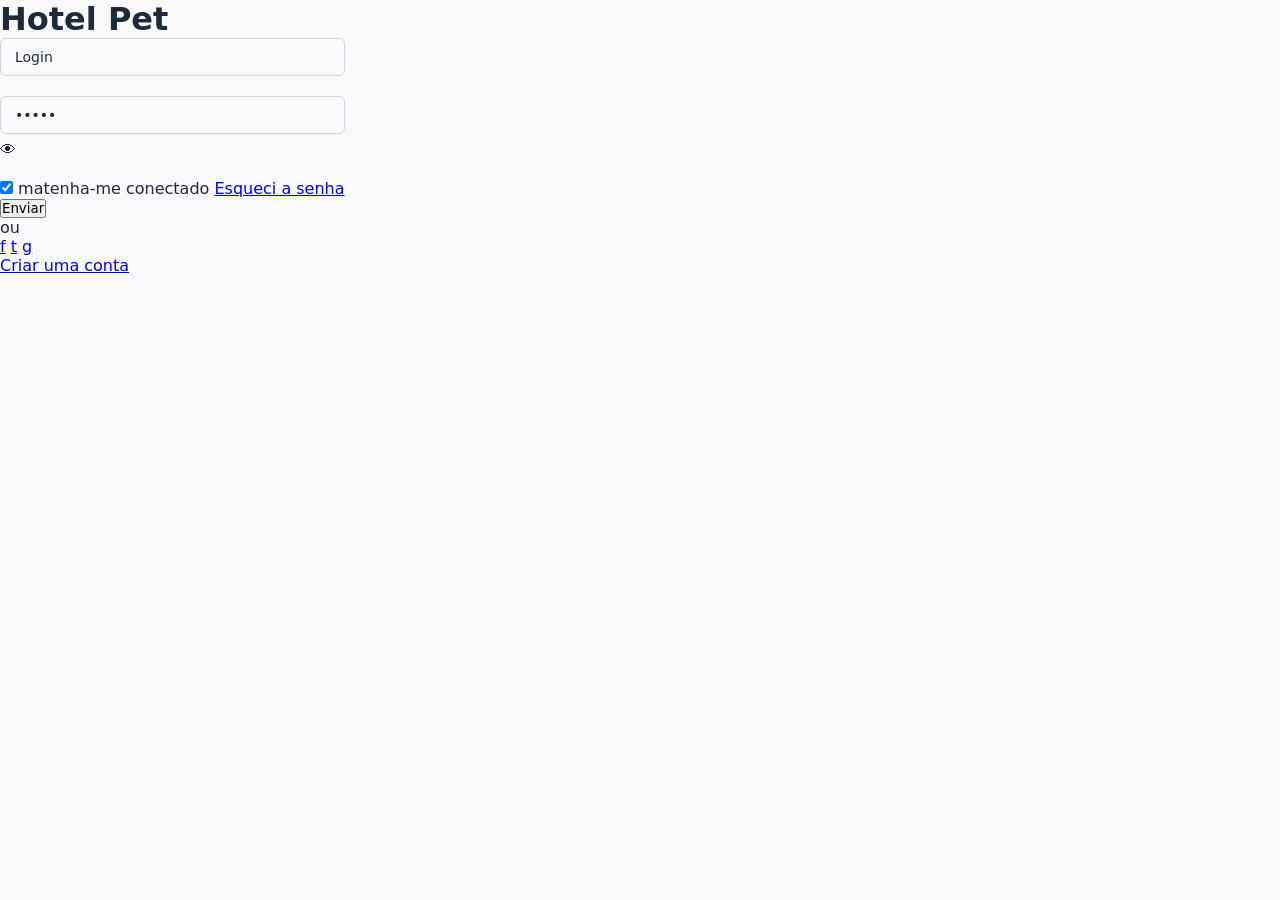
==== login.html @ 86fabcd9 "Adicionando trabalho ao GitHub" ====
<!DOCTYPE html>
<html lang="pt-BR">
<head>
  <meta charset="UTF-8">
  <meta name="viewport" content="width=device-width, initial-scale=1.0">
  <title>Hotel Pet - Login</title>
<link rel="stylesheet" href="global.css">
</head>
<body>

  <div class="login-container">
    <div class="image-section"></div>

    <div class="login-section">
      <h1 class="brand-title">Hotel Pet</h1>

      <form class="login-form">
        <div class="form-group">
          <input type="text" class="form-control" placeholder="Login" value="Login">
        </div>

        <div class="form-group">
          <input type="password" class="form-control" placeholder="Senha" value="Senha">
          <span class="toggle-password">👁</span>
        </div>

        <div class="form-options">
          <label class="remember-me">
            <input type="checkbox" checked>
            <span>matenha-me conectado</span>
          </label>
          <a href="#" class="forgot-password">Esqueci a senha</a>
        </div>

        <button type="submit" class="btn-submit">Enviar</button>
      </form>

      <div class="divider">
        <span>ou</span>
      </div>

      <div class="social-login">
        <a href="#" class="social-btn" title="Facebook">f</a>
        <a href="#" class="social-btn" title="Twitter">t</a>
        <a href="#" class="social-btn" title="Google">g</a>
      </div>

      <a href="#" class="create-account-link">Criar uma conta</a>
    </div>
  </div>

</body>
</html>
---- global.css ----
:root {
  --color-primary: #d99b26;          /* Amarelo fosco principal */
  --color-primary-hover: #b8821d;    /* Amarelo mais escuro*/
  --color-primary-light: #fef7e7;    /* Fundo suave/ativo dos menus */
  --color-primary-border: #e6b34d;   /* Borda para destaque */

  /* Cores Neutras / Backgrounds */
  --bg-page: #f9f9fb;                /* Fundo geral da página */
  --bg-card: #ffffff;                /* Fundo dos cards e contêineres */
  --bg-sidebar: #ffffff;             /* Fundo da barra lateral */
  --bg-input: #fafafa;               /* Fundo de inputs e textareas */

  /* Bordas e Linhas */
  --border-color: #e2e8f0;           /* Borda padrão suave */
  --border-input: #cbd5e1;           /* Borda de inputs */

  /* Textos */
  --text-main: #1e293b;              /* Texto principal (escuro elegante) */
  --text-muted: #64748b;             /* Subtítulos e labels */
  --text-light: #94a3b8;             /* Textos secundários */

  /* Sombras Modernas */
  --shadow-sm: 0 1px 3px rgba(0,0,0,0.05);
  --shadow-md: 0 4px 12px rgba(0,0,0,0.05);

  /* Arredondamento */
  --radius-sm: 6px;
  --radius-md: 10px;
}

/* --- RESET & BASES GLOBAL --- */
* {
  box-sizing: border-box;
  margin: 0;
  padding: 0;
  font-family: 'Segoe UI', system-ui, -apple-system, sans-serif;
}

body {
  background-color: var(--bg-page);
  color: var(--text-main);
  min-height: 100vh;
  display: flex;
}

/* --- LAYOUT PRINCIPAL --- */
.sidebar {
  width: 240px;
  background-color: var(--bg-sidebar);
  border-right: 1px solid var(--border-color);
  padding: 24px 0;
  display: flex;
  flex-direction: column;
}

.brand {
  color: var(--color-primary);
  font-size: 22px;
  font-weight: 700;
  padding: 0 24px 30px;
  letter-spacing: -0.5px;
}

.nav-list {
  list-style: none;
}

.nav-item a {
  display: flex;
  align-items: center;
  gap: 12px;
  padding: 12px 24px;
  color: var(--text-muted);
  text-decoration: none;
  font-size: 14px;
  font-weight: 500;
  transition: all 0.2s ease;
}

.nav-item a:hover {
  color: var(--color-primary);
  background-color: var(--color-primary-light);
}

.nav-item.active a {
  background-color: var(--color-primary-light);
  color: var(--color-primary);
  font-weight: 600;
  border-right: 3px solid var(--color-primary);
}

.main-wrapper {
  flex: 1;
  display: flex;
  flex-direction: column;
}

.header {
  height: 64px;
  background-color: var(--bg-card);
  border-bottom: 1px solid var(--border-color);
  display: flex;
  justify-content: flex-end;
  align-items: center;
  padding: 0 32px;
}

.user-profile {
  display: flex;
  align-items: center;
  gap: 12px;
  font-size: 14px;
  font-weight: 500;
  color: var(--text-main);
}

.avatar-circle {
  width: 36px;
  height: 36px;
  border-radius: 50%;
  background-color: var(--color-primary-light);
  color: var(--color-primary);
  display: flex;
  align-items: center;
  justify-content: center;
  font-size: 16px;
  border: 1px solid var(--color-primary-border);
}

.content {
  padding: 32px;
}

.breadcrumb {
  font-size: 14px;
  color: var(--text-muted);
  margin-bottom: 24px;
}

/* --- CARDS & FORMULÁRIOS --- */
.card-container {
  background-color: var(--bg-card);
  padding: 40px;
  border-radius: var(--radius-md);
  box-shadow: var(--shadow-sm);
  border: 1px solid var(--border-color);
  max-width: 900px;
}

.page-title {
  font-size: 22px;
  font-weight: 600;
  color: var(--text-main);
  margin-bottom: 28px;
}

.reservation-form,
.profile-form {
  max-width: 440px;
}

.form-group {
  margin-bottom: 20px;
  display: flex;
  flex-direction: column;
  gap: 6px;
}

.form-group label {
  font-size: 14px;
  font-weight: 500;
  color: var(--text-muted);
}

.form-control {
  padding: 10px 14px;
  border: 1px solid var(--border-input);
  border-radius: var(--radius-sm);
  outline: none;
  background-color: var(--bg-input);
  font-size: 14px;
  color: var(--text-main);
  transition: border-color 0.2s ease, box-shadow 0.2s ease;
  width: 100%;
}

.form-control:focus {
  border-color: var(--color-primary);
  box-shadow: 0 0 0 3px rgba(217, 155, 38, 0.15);
  background-color: #ffffff;
}

.date-range-group {
  display: flex;
  gap: 16px;
}

.date-input-wrapper {
  flex: 1;
}

.date-input-wrapper input[type="date"] {
  width: 100%;
  padding: 10px 14px;
  border: 1px solid var(--border-input);
  border-radius: var(--radius-sm);
  font-size: 14px;
  background-color: var(--bg-input);
  color: var(--text-main);
}

textarea.form-control {
  resize: vertical;
  min-height: 100px;
}

select.form-control {
  appearance: none;
  -webkit-appearance: none;
  background-image: url('data:image/svg+xml;utf8,<svg fill="%2364748b" height="24" viewBox="0 0 24 24" width="24" xmlns="http://www.w3.org/2000/svg"><path d="M7 10l5 5 5-5z"/></svg>');
  background-repeat: no-repeat;
  background-position: right 12px center;
  cursor: pointer;
}

.dropdown-options-box {
  border: 1px solid var(--border-color);
  background: var(--bg-card);
  border-radius: var(--radius-sm);
  padding: 12px 14px;
  margin-top: 4px;
  display: flex;
  flex-direction: column;
  gap: 8px;
  font-size: 14px;
  color: var(--text-main);
  box-shadow: var(--shadow-sm);
}

.total-price {
  margin: 24px 0;
  font-size: 16px;
  font-weight: 500;
  color: var(--text-main);
}

.total-price span {
  color: var(--color-primary);
  font-weight: 700;
  margin-left: 6px;
}

/* --- BOTÕES --- */
.form-actions {
  display: flex;
  gap: 12px;
  margin-top: 24px;
}

.btn-primary {
  background-color: var(--color-primary);
  color: #ffffff;
  border: none;
  padding: 10px 24px;
  border-radius: var(--radius-sm);
  cursor: pointer;
  font-size: 14px;
  font-weight: 600;
  display: inline-flex;
  align-items: center;
  gap: 8px;
  transition: background-color 0.2s ease;
}

.btn-primary:hover {
  background-color: var(--color-primary-hover);
}

.btn-secondary {
  background-color: #ffffff;
  color: var(--text-muted);
  border: 1px solid var(--border-input);
  padding: 10px 24px;
  border-radius: var(--radius-sm);
  cursor: pointer;
  font-size: 14px;
  font-weight: 500;
  display: inline-flex;
  align-items: center;
  gap: 8px;
  transition: all 0.2s ease;
}

.btn-secondary:hover {
  border-color: var(--color-primary);
  color: var(--color-primary);
}

/* --- PLACEHOLDERS E TELA DE LOGIN/CADASTRO --- */
.auth-container {
  display: flex;
  width: 100%;
  max-width: 1000px;
  height: 560px;
  margin: auto;
  box-shadow: var(--shadow-md);
  border-radius: var(--radius-md);
  overflow: hidden;
}

.image-container {
  flex: 1.2;
  background-color: #f1f5f9;
  border-right: 1px solid var(--border-color);
  position: relative;
}

.card-auth {
  flex: 1;
  background-color: var(--bg-card);
  padding: 48px;
  display: flex;
  flex-direction: column;
  align-items: center;
  justify-content: center;
}

.login-link {
  margin-top: 24px;
  color: var(--color-primary);
  font-size: 14px;
  text-decoration: none;
  font-weight: 500;
}

.login-link:hover {
  text-decoration: underline;
}
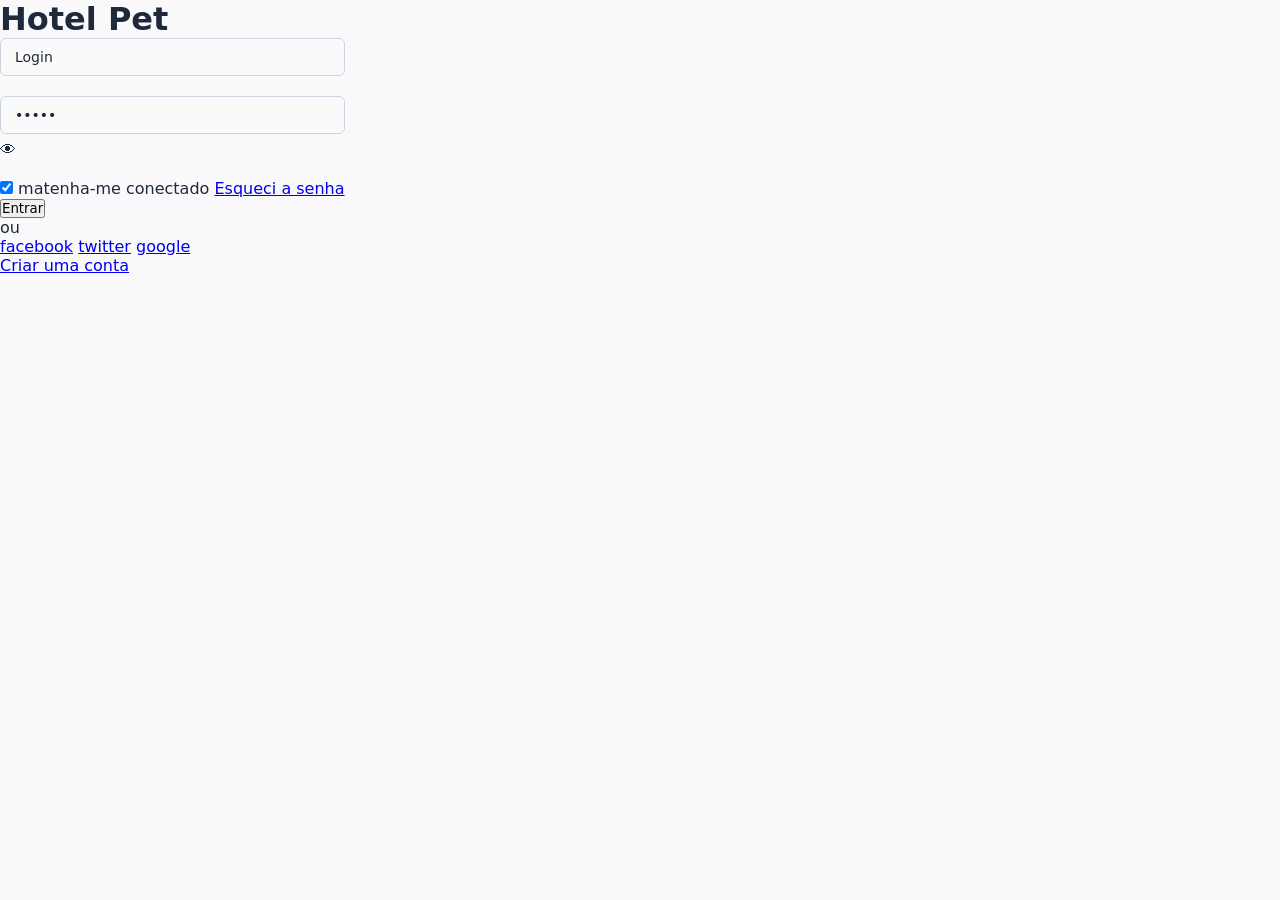
==== commit 70ce1d4f: "Organizando página de login Updated the login form button text and social login links." ====
--- a/login.html
+++ b/login.html
@@ -32,7 +32,7 @@
           <a href="#" class="forgot-password">Esqueci a senha</a>
         </div>
 
-        <button type="submit" class="btn-submit">Enviar</button>
+        <button type="submit" class="btn-submit">Entrar</button>
       </form>
 
       <div class="divider">
@@ -40,9 +40,9 @@
       </div>
 
       <div class="social-login">
-        <a href="#" class="social-btn" title="Facebook">f</a>
-        <a href="#" class="social-btn" title="Twitter">t</a>
-        <a href="#" class="social-btn" title="Google">g</a>
+        <a href="#" class="social-btn" title="Facebook">facebook</a>
+        <a href="#" class="social-btn" title="Twitter">twitter</a>
+        <a href="#" class="social-btn" title="Google">google</a>
       </div>
 
       <a href="#" class="create-account-link">Criar uma conta</a>
@@ -50,4 +50,4 @@
   </div>
 
 </body>
-</html>+</html>
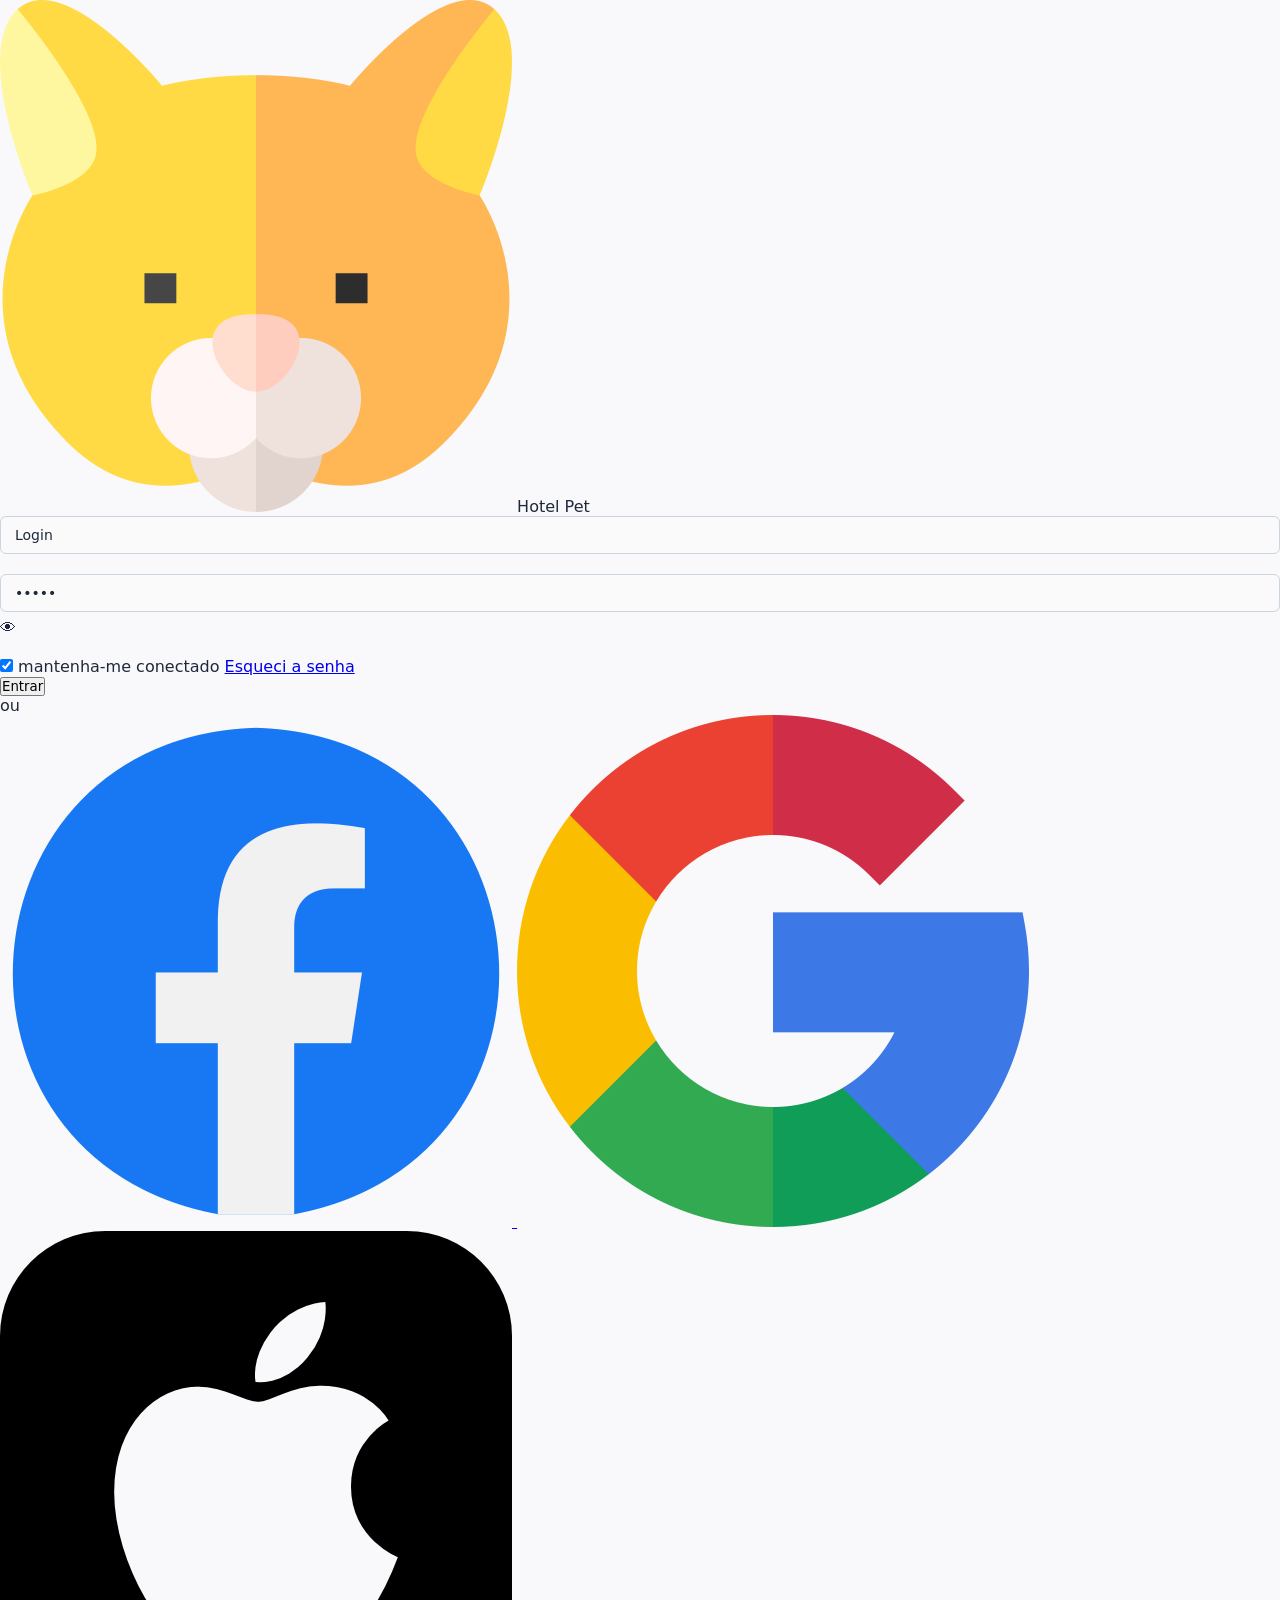
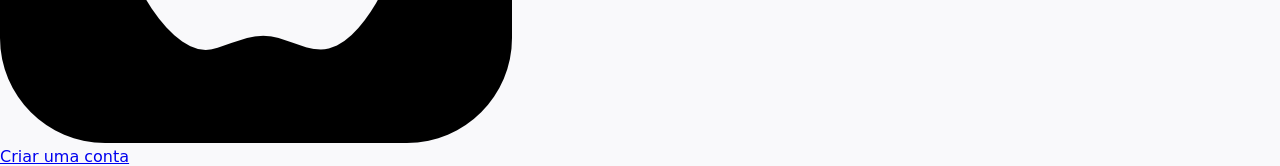
==== commit b10d9295: "Chamando imagens" ====
--- a/login.html
+++ b/login.html
@@ -3,51 +3,680 @@
 <head>
   <meta charset="UTF-8">
   <meta name="viewport" content="width=device-width, initial-scale=1.0">
-  <title>Hotel Pet - Login</title>
-<link rel="stylesheet" href="global.css">
+  <title>Hotel Pet</title>
+  <link rel="stylesheet" href="global.css">
+  <style>
+    /* Estilos de controle para a Single Page Application (SPA) */
+    .page {
+      display: none;
+      width: 100%;
+    }
+    .page.active-page {
+      display: flex;
+    }
+    /* Esconde telas avulsas como Login e Criar Conta do layout com sidebar */
+    .standalone-page {
+      display: none;
+      width: 100%;
+      min-height: 100vh;
+      align-items: center;
+      justify-content: center;
+    }
+    .standalone-page.active-page {
+      display: flex;
+    }
+    /* Estilos utilitários de cursor */
+    [onclick] {
+      cursor: pointer;
+    }
+  </style>
 </head>
 <body>
 
-  <div class="login-container">
-    <div class="image-section"></div>
-
-    <div class="login-section">
-      <h1 class="brand-title">Hotel Pet</h1>
-
-      <form class="login-form">
-        <div class="form-group">
-          <input type="text" class="form-control" placeholder="Login" value="Login">
+  <!-- ========================================== -->
+  <!-- TELA 1: LOGIN                              -->
+  <!-- ========================================== -->
+  <section id="login" class="standalone-page active-page">
+    <div class="login-container">
+      <div class="image-section"></div>
+      <div class="login-section">
+        <div class="brand-title">
+  <img src="pet.png" alt="Logo Hotel Pet">
+  <span>Hotel Pet</span>
+</div>
+        <form class="login-form" onsubmit="event.preventDefault(); navigateTo('pets');">
+          <div class="form-group">
+            <input type="text" class="form-control" placeholder="Login" value="Login">
+          </div>
+          <div class="form-group">
+            <input type="password" class="form-control" placeholder="Senha" value="Senha">
+            <span class="toggle-password">👁</span>
+          </div>
+          <div class="form-options">
+            <label class="remember-me">
+              <input type="checkbox" checked>
+              <span>mantenha-me conectado</span>
+            </label>
+            <a href="#" onclick="alert('Instruções de recuperação enviadas.'); return false;" class="forgot-password">Esqueci a senha</a>
+          </div>
+          <button type="submit" class="btn-submit">Entrar</button>
+        </form>
+        <div class="divider"><span>ou</span></div>
+        <div class="social-login">
+  <a href="#" class="social-btn" title="Facebook">
+    <img src="facebook.png" alt="Facebook">
+  </a>
+
+  <a href="#" class="social-btn" title="Google">
+    <img src="google.png" alt="Google">
+  </a>
+
+  <a href="#" class="social-btn" title="Apple">
+    <img src="apple.png" alt="Apple">
+  </a>
+</div>
+        <a href="#" onclick="navigateTo('criarConta'); return false;" class="create-account-link">Criar uma conta</a>
+      </div>
+    </div>
+  </section>
+
+  <!-- ========================================== -->
+  <!-- TELA 2: CRIAR CONTA                        -->
+  <!-- ========================================== -->
+  <section id="criarConta" class="standalone-page">
+    <div class="container">
+      <div class="image-container"></div>
+      <div class="card-container">
+        <h1 class="brand-title">Hotel Pet</h1>
+        <form class="register-form" onsubmit="event.preventDefault(); navigateTo('pets');">
+          <div class="input-group">
+            <input type="text" class="form-control" placeholder="Login" required>
+          </div>
+          <div class="input-group">
+            <input type="password" class="form-control" placeholder="Senha" required>
+            <button type="button" class="password-toggle" aria-label="Mostrar senha">👁</button>
+          </div>
+          <button type="submit" class="btn-submit">Criar conta</button>
+        </form>
+        <a href="#" onclick="navigateTo('login'); return false;" class="login-link">Já tem conta? Login</a>
+      </div>
+    </div>
+  </section>
+
+  <!-- ========================================== -->
+  <!-- ESTRUTURA PRINCIPAL (PAINEL COM SIDEBAR)  -->
+  <!-- ========================================== -->
+  <div id="app-layout" style="display: none; width: 100%; min-height: 100vh;">
+    
+    <!-- Menu Lateral Fixo -->
+    <aside class="sidebar">
+      <div class="brand">Hotel Pet</div>
+      <ul class="nav-list">
+        <li class="nav-item" id="nav-pets"><a href="#" onclick="navigateTo('pets'); return false;">🐾 Pets</a></li>
+        <li class="nav-item" id="nav-usuarios"><a href="#" onclick="navigateTo('usuarios'); return false;">👤 Usuários</a></li>
+        <li class="nav-item" id="nav-configuracoes"><a href="#" onclick="navigateTo('configuracoes'); return false;">⚙ Configurações</a></li>
+        <li class="nav-item" id="nav-reservas"><a href="#" onclick="navigateTo('reservas'); return false;">📖 Reservas</a></li>
+      </ul>
+    </aside>
+
+    <!-- Área de Conteúdo Central -->
+    <div class="main-wrapper">
+      
+      <!-- Topbar Compartilhada -->
+      <header class="header">
+        <div class="user-profile" onclick="navigateTo('editarPerfil')" title="Clique para editar seu perfil">
+          <div class="avatar-circle">👤</div>
+          <span>João da Silva</span>
         </div>
-
-        <div class="form-group">
-          <input type="password" class="form-control" placeholder="Senha" value="Senha">
-          <span class="toggle-password">👁</span>
-        </div>
-
-        <div class="form-options">
-          <label class="remember-me">
-            <input type="checkbox" checked>
-            <span>matenha-me conectado</span>
-          </label>
-          <a href="#" class="forgot-password">Esqueci a senha</a>
-        </div>
-
-        <button type="submit" class="btn-submit">Entrar</button>
-      </form>
-
-      <div class="divider">
-        <span>ou</span>
-      </div>
-
-      <div class="social-login">
-        <a href="#" class="social-btn" title="Facebook">facebook</a>
-        <a href="#" class="social-btn" title="Twitter">twitter</a>
-        <a href="#" class="social-btn" title="Google">google</a>
-      </div>
-
-      <a href="#" class="create-account-link">Criar uma conta</a>
+      </header>
+
+      <!-- Sub-telas do Painel -->
+      <main class="content">
+
+        <!-- 3. LISTA DE PETS -->
+        <section id="pets" class="page">
+          <div style="width: 100%;">
+            <div class="breadcrumb">Home / Pets</div>
+            <h1 class="page-title">Pets</h1>
+            <div class="action-bar">
+              <button class="btn-outline" onclick="navigateTo('cadastrarPet')">+ Novo Pet</button>
+            </div>
+            <div class="filter-card">
+              <div class="form-grid">
+                <div class="form-group"><label for="pet-id">Id</label><input type="text" id="pet-id" class="form-control"></div>
+                <div class="form-group"><label for="pet-raca">Raça</label><input type="text" id="pet-raca" class="form-control"></div>
+                <div class="form-group"><label for="pet-nome">Nome</label><input type="text" id="pet-nome" class="form-control"></div>
+                <div class="form-group"><label for="pet-tamanho">Tamanho</label><input type="text" id="pet-tamanho" class="form-control"></div>
+              </div>
+              <div class="form-actions">
+                <button class="btn-primary">🔍 Pesquisar</button>
+                <button class="btn-secondary">↺ Limpar</button>
+              </div>
+            </div>
+            <div class="table-card">
+              <table class="custom-table">
+                <thead>
+                  <tr>
+                    <th style="width: 30px;"><input type="checkbox"></th>
+                    <th>Id ↓</th><th>Nome ↓</th><th>Tipo ↓</th><th>Raça ↓</th><th>Tamanho ↓</th><th></th>
+                  </tr>
+                </thead>
+                <tbody>
+                  <tr>
+                    <td><input type="checkbox" checked></td>
+                    <td>12349984501</td><td>Max</td><td>Cachorro</td><td>Pastor Alemão</td><td>Grande</td>
+                    <td class="table-actions">
+                      <a href="#" onclick="navigateTo('editarPet'); return false;">Editar</a>
+                      <a href="#" onclick="navigateTo('visualizarPet'); return false;">Visualizar</a>
+                    </td>
+                  </tr>
+                  <tr>
+                    <td><input type="checkbox"></td>
+                    <td>12349984502</td><td>Ginger</td><td>Gato</td><td>Não definida</td><td>Pequeno</td>
+                    <td class="table-actions">
+                      <a href="#" onclick="navigateTo('editarPet'); return false;">Editar</a>
+                      <a href="#" onclick="navigateTo('visualizarPet'); return false;">Visualizar</a>
+                    </td>
+                  </tr>
+                </tbody>
+              </table>
+            </div>
+          </div>
+        </section>
+
+        <!-- 4. CADASTRAR PET -->
+        <section id="cadastrarPet" class="page">
+          <div style="width: 100%;">
+            <div class="breadcrumb">Home / Pet / Novo Pet</div>
+            <div class="card-container">
+              <h1 class="page-title">Novo Pet</h1>
+              <form onsubmit="event.preventDefault(); navigateTo('pets');">
+                <div class="form-content">
+                  <div class="form-fields">
+                    <div class="form-group"><label for="cad-proprietario">Proprietário *</label><input type="text" id="cad-proprietario" class="form-control" required></div>
+                    <div class="form-group"><label for="cad-nome-pet">Nome *</label><input type="text" id="cad-nome-pet" class="form-control" required></div>
+                    <div class="form-group">
+                      <label for="cad-tipo-pet">Tipo *</label>
+                      <select id="cad-tipo-pet" class="form-control" required>
+                        <option value=""></option>
+                        <option value="cachorro">Cachorro</option>
+                        <option value="gato">Gato</option>
+                        <option value="outro">Outro</option>
+                      </select>
+                    </div>
+                    <div class="form-group"><label for="cad-raca-pet">Raça *</label><input type="text" id="cad-raca-pet" class="form-control" required></div>
+                    <div class="form-group">
+                      <label for="cad-tamanho-pet">Tamanho *</label>
+                      <select id="cad-tamanho-pet" class="form-control" required>
+                        <option value=""></option>
+                        <option value="pequeno">Pequeno</option>
+                        <option value="medio">Médio</option>
+                        <option value="grande">Grande</option>
+                      </select>
+                    </div>
+                  </div>
+                  <div class="image-upload-section">
+                    <label>Imagem</label>
+                    <div class="image-placeholder"></div>
+                  </div>
+                </div>
+                <div class="form-actions">
+                  <button type="submit" class="btn-primary">💾 Salvar</button>
+                  <button type="reset" class="btn-secondary">↺ Limpar</button>
+                  <button type="button" class="btn-secondary" onclick="navigateTo('pets')">← Cancelar</button>
+                </div>
+              </form>
+            </div>
+          </div>
+        </section>
+
+        <!-- 5. EDITAR PET -->
+        <section id="editarPet" class="page">
+          <div style="width: 100%;">
+            <div class="breadcrumb">Home / Pet / Editar Pet</div>
+            <div class="card-container">
+              <h1 class="page-title">Editar Pet</h1>
+              <form onsubmit="event.preventDefault(); navigateTo('pets');">
+                <div class="form-content">
+                  <div class="form-fields">
+                    <div class="form-group"><label for="edit-nome-pet">Nome *</label><input type="text" id="edit-nome-pet" class="form-control" value="Max" required></div>
+                    <div class="form-group">
+                      <label for="edit-tipo-pet">Tipo *</label>
+                      <select id="edit-tipo-pet" class="form-control" required>
+                        <option value="cachorro" selected>Cachorro</option>
+                        <option value="gato">Gato</option>
+                      </select>
+                    </div>
+                    <div class="form-group"><label for="edit-raca-pet">Raça *</label><input type="text" id="edit-raca-pet" class="form-control" value="Pastor Alemão" required></div>
+                    <div class="form-group">
+                      <label for="edit-tamanho-pet">Tamanho *</label>
+                      <select id="edit-tamanho-pet" class="form-control" required>
+                        <option value="grande" selected>Grande</option>
+                      </select>
+                    </div>
+                  </div>
+                  <div class="image-upload-section">
+                    <label>Imagem</label>
+                    <div class="image-placeholder"></div>
+                  </div>
+                </div>
+                <div class="form-actions">
+                  <button type="submit" class="btn-primary">💾 Salvar</button>
+                  <button type="reset" class="btn-secondary">↺ Limpar</button>
+                  <button type="button" class="btn-secondary" onclick="navigateTo('pets')">← Cancelar</button>
+                </div>
+              </form>
+            </div>
+          </div>
+        </section>
+
+        <!-- 6. VISUALIZAR PET -->
+        <section id="visualizarPet" class="page">
+          <div style="width: 100%;">
+            <div class="breadcrumb">Home / pets / ver pet</div>
+            <div class="card-container">
+              <h1 class="page-title">Ver pet</h1>
+              <div class="top-actions">
+                <button class="btn-action-outline" onclick="navigateTo('editarPet')">✏️ Editar</button>
+                <button class="btn-action-outline" onclick="if(confirm('Deseja excluir?')) navigateTo('pets')">✖ Deletar</button>
+              </div>
+              <div class="details-container">
+                <div class="detail-row"><span class="detail-label">Proprietário:</span><span class="detail-value">José da Silva</span></div>
+                <div class="detail-row"><span class="detail-label">Id:</span><span class="detail-value">1234509876</span></div>
+                <div class="detail-row"><span class="detail-label">Nome:</span><span class="detail-value">Max</span></div>
+                <div class="detail-row"><span class="detail-label">Tipo:</span><span class="detail-value">Cachorro</span></div>
+                <div class="detail-row"><span class="detail-label">Raça:</span><span class="detail-value">Pastor Alemão</span></div>
+                <div class="detail-row">
+                  <span class="detail-label">Imagem</span>
+                  <div class="detail-value"><div class="image-placeholder"></div></div>
+                </div>
+                <div class="detail-row">
+                  <span class="detail-label">Reservas:</span>
+                  <div class="detail-value reservations-list">
+                    <span class="res-blue" onclick="navigateTo('verReserva')">02/05/2021 - 07/05/2021 (completa)</span>
+                    <span class="res-green" onclick="navigateTo('editReservaEmAndamento')">02/05/2021 - 07/05/2021 (em andamento)</span>
+                  </div>
+                </div>
+                <div class="bottom-actions">
+                  <button class="btn-back" onclick="navigateTo('pets')">← Voltar</button>
+                </div>
+              </div>
+            </div>
+          </div>
+        </section>
+
+        <!-- 7. LISTA DE USUÁRIOS -->
+        <section id="usuarios" class="page">
+          <div style="width: 100%;">
+            <div class="breadcrumb">Home / Usuários</div>
+            <h1 class="page-title">Usuários</h1>
+            <div class="action-bar">
+              <button class="btn-outline" onclick="navigateTo('cadastrarUsuario')">+ novo</button>
+              <button class="btn-outline">- Remover</button>
+              <button class="btn-outline">✓ Mudar status</button>
+            </div>
+            <div class="view-filter">
+              <span>Visualizar Por:</span>
+              <button class="btn-toggle">Usuários</button>
+              <button class="btn-toggle blue">Função</button>
+            </div>
+            <div class="filter-card">
+              <div class="form-grid">
+                <div class="form-group"><label for="usr-id">Id</label><input type="text" id="usr-id" class="form-control"></div>
+                <div class="form-group"><label>Criado em</label><div class="date-inputs"><input type="date" class="form-control"><input type="date" class="form-control"></div></div>
+                <div class="form-group"><label for="usr-email">Email</label><input type="text" id="usr-email" class="form-control"></div>
+                <div class="form-group"><label for="usr-nome">Nome</label><input type="text" id="usr-nome" class="form-control"></div>
+                <div class="form-group">
+                  <label for="usr-status">Status</label>
+                  <select id="usr-status" class="form-control">
+                    <option value=""></option>
+                    <option value="ativo">Ativo</option>
+                    <option value="inativo">Inativo</option>
+                  </select>
+                </div>
+                <div class="form-group">
+                  <label for="usr-funcao">Função</label>
+                  <select id="usr-funcao" class="form-control">
+                    <option value=""></option>
+                    <option value="gerente">Gerente</option>
+                    <option value="funcionario">Funcionário</option>
+                    <option value="cliente">Cliente</option>
+                  </select>
+                </div>
+              </div>
+              <div class="form-actions">
+                <button class="btn-primary">🔍 Pesquisar</button>
+                <button class="btn-secondary">↺ Limpar</button>
+              </div>
+            </div>
+            <div class="table-card">
+              <table class="custom-table">
+                <thead>
+                  <tr>
+                    <th style="width: 30px;"><input type="checkbox"></th>
+                    <th style="width: 40px;">Foto</th>
+                    <th>Email ↓</th><th>Nome ↓</th><th>Função ↓</th><th>Status ↓</th><th>Criado em ↓</th><th></th>
+                  </tr>
+                </thead>
+                <tbody>
+                  <tr>
+                    <td><input type="checkbox" checked></td>
+                    <td><div class="avatar-circle">👤</div></td>
+                    <td>joaodasilva@pet.com</td><td>João da Silva</td><td>Gerente</td>
+                    <td><span class="badge badge-success">Ativo</span></td><td>19/02/2020</td>
+                    <td class="table-actions">
+                      <a href="#" onclick="navigateTo('editarPerfil'); return false;">Editar</a>
+                      <a href="#" onclick="navigateTo('editarPerfil'); return false;">Visualizar</a>
+                    </td>
+                  </tr>
+                  <tr>
+                    <td><input type="checkbox"></td>
+                    <td><div class="avatar-circle">👤</div></td>
+                    <td>maria@pet.com</td><td>Maria da Silva</td><td>Funcionário</td>
+                    <td><span class="badge badge-danger">Inativo</span></td><td>19/02/2020</td>
+                    <td class="table-actions">
+                      <a href="#" onclick="navigateTo('editarPerfil'); return false;">Editar</a>
+                      <a href="#" onclick="navigateTo('editarPerfil'); return false;">Visualizar</a>
+                    </td>
+                  </tr>
+                </tbody>
+              </table>
+            </div>
+          </div>
+        </section>
+
+        <!-- 8. CADASTRAR USUÁRIO -->
+        <section id="cadastrarUsuario" class="page">
+          <div style="width: 100%;">
+            <div class="breadcrumb">Home / Usuário / Novo usuário</div>
+            <div class="card-container">
+              <h1 class="page-title">Novo Usuário</h1>
+              <form class="profile-form" onsubmit="event.preventDefault(); navigateTo('usuarios');">
+                <div class="form-group"><label for="cad-usr-email">Email *</label><input type="email" id="cad-usr-email" class="form-control" required></div>
+                <div class="form-group"><label for="cad-usr-nome">Nome *</label><input type="text" id="cad-usr-nome" class="form-control" required></div>
+                <div class="form-group"><label for="cad-usr-sobrenome">Sobrenome</label><input type="text" id="cad-usr-sobrenome" class="form-control"></div>
+                <div class="form-group"><label for="cad-usr-telefone">Telefone *</label><input type="tel" id="cad-usr-telefone" class="form-control" required></div>
+                <div class="form-group">
+                  <label for="cad-usr-funcao">Função</label>
+                  <select id="cad-usr-funcao" class="form-control">
+                    <option value="funcionario">Funcionário</option>
+                    <option value="cliente">Cliente</option>
+                    <option value="gerente">Gerente</option>
+                  </select>
+                </div>
+                <div class="image-placeholder"></div>
+                <div class="form-actions">
+                  <button type="submit" class="btn-primary">💾 Salvar</button>
+                  <button type="reset" class="btn-secondary">↺ Limpar</button>
+                  <button type="button" class="btn-secondary" onclick="navigateTo('usuarios')">← Cancelar</button>
+                </div>
+              </form>
+            </div>
+          </div>
+        </section>
+
+        <!-- 9. EDITAR PERFIL / USUÁRIO -->
+        <section id="editarPerfil" class="page">
+          <div style="width: 100%;">
+            <div class="breadcrumb">Home / Editar Perfil</div>
+            <div class="card-container">
+              <h1 class="page-title">Editar Perfil</h1>
+              <form class="edit-form" onsubmit="event.preventDefault(); navigateTo('usuarios');">
+                <div class="form-group"><label for="edit-email">Email *</label><input type="email" id="edit-email" class="form-control" value="joaodasilva@pet.com" required></div>
+                <div class="form-group"><label for="edit-nome">Nome *</label><input type="text" id="edit-nome" class="form-control" value="João" required></div>
+                <div class="form-group"><label for="edit-sobrenome">Sobrenome</label><input type="text" id="edit-sobrenome" class="form-control" value="da Silva"></div>
+                <div class="form-group"><label for="edit-telefone">Telefone *</label><input type="text" id="edit-telefone" class="form-control" value="+55 (73) 99876-8943" required></div>
+                <div class="form-group">
+                  <label for="edit-funcao">Função</label>
+                  <select id="edit-funcao" class="form-control">
+                    <option value="funcionario" selected>Funcionário</option>
+                    <option value="cliente">Cliente</option>
+                    <option value="gerente">Gerente</option>
+                  </select>
+                </div>
+                <div class="avatar-placeholder"></div>
+                <div class="form-actions">
+                  <button type="submit" class="btn-primary">💾 Salvar</button>
+                  <button type="reset" class="btn-secondary">↺ Limpar</button>
+                  <button type="button" class="btn-secondary" onclick="navigateTo('usuarios')">← Cancelar</button>
+                </div>
+              </form>
+            </div>
+          </div>
+        </section>
+
+        <!-- 10. CONFIGURAÇÕES -->
+        <section id="configuracoes" class="page">
+          <div style="width: 100%;">
+            <div class="breadcrumb">Home / Configurações</div>
+            <div class="card-container">
+              <h1 class="page-title">Configurações</h1>
+              <form class="settings-form" onsubmit="event.preventDefault(); alert('Configurações salvas!');">
+                <div class="form-group"><label for="valor-diaria">Valor da diária</label><input type="text" id="valor-diaria" class="form-control" value="R$ 10,00"></div>
+                <div class="form-group"><label for="vagas">Vagas disponíveis</label><input type="number" id="vagas" class="form-control" value="3"></div>
+                <div class="form-actions">
+                  <button type="submit" class="btn-primary">💾 Salvar</button>
+                  <button type="reset" class="btn-secondary">↺ Limpar</button>
+                </div>
+              </form>
+            </div>
+          </div>
+        </section>
+
+        <!-- 11. LISTA DE RESERVAS -->
+        <section id="reservas" class="page">
+          <div style="width: 100%;">
+            <div class="breadcrumb">Home / Reservas</div>
+            <h1 class="page-title">Reservas</h1>
+            <div class="action-bar">
+              <button class="btn-outline" onclick="navigateTo('fazerReserva')">+ Nova reserva</button>
+            </div>
+            <div class="filter-card">
+              <div class="form-grid">
+                <div class="form-group"><label for="res-id">Id</label><input type="text" id="res-id" class="form-control"></div>
+                <div class="form-group"><label>Período</label><div class="double-inputs"><input type="date" class="form-control"><input type="date" class="form-control"></div></div>
+                <div class="form-group"><label for="res-proprietario">Proprietário</label><input type="text" id="res-proprietario" class="form-control"></div>
+                <div class="form-group"><label>Total</label><div class="double-inputs"><input type="text" class="form-control" value="R$ 0,00"><input type="text" class="form-control" value="R$ 0,00"></div></div>
+                <div class="form-group">
+                  <label for="res-status">Status</label>
+                  <select id="res-status" class="form-control">
+                    <option value=""></option>
+                    <option value="reservada">Reservada</option>
+                    <option value="em_progresso">Em progresso</option>
+                    <option value="finalizada">Finalizada</option>
+                  </select>
+                </div>
+                <div class="form-group"><label for="res-pet">Pet</label><input type="text" id="res-pet" class="form-control"></div>
+              </div>
+              <div class="form-actions">
+                <button class="btn-primary">🔍 Pesquisar</button>
+                <button class="btn-secondary">↺ Limpar</button>
+              </div>
+            </div>
+            <div class="table-card">
+              <table class="custom-table">
+                <thead>
+                  <tr>
+                    <th style="width: 30px;"><input type="checkbox"></th>
+                    <th>Id ↓</th><th>Pet ↓</th><th>Chegada ↓</th><th>Partida ↓</th><th>Status ↓</th><th>Total ↓</th><th></th>
+                  </tr>
+                </thead>
+                <tbody>
+                  <tr>
+                    <td><input type="checkbox" checked></td>
+                    <td>12349984501</td><td>Max</td><td>02/05/2021</td><td>07/05/2021</td>
+                    <td><span class="badge badge-reservada">Reservada</span></td><td>R$ 40,00</td>
+                    <td class="table-actions">
+                      <a href="#" onclick="navigateTo('editReservaEmAndamento'); return false;">Editar</a>
+                      <a href="#" onclick="navigateTo('verReserva'); return false;">Visualizar</a>
+                    </td>
+                  </tr>
+                  <tr>
+                    <td><input type="checkbox"></td>
+                    <td>12349984502</td><td>Ginger</td><td>02/05/2021</td><td>07/05/2021</td>
+                    <td><span class="badge badge-progresso">Em progresso</span></td><td>R$ 40,00</td>
+                    <td class="table-actions">
+                      <a href="#" onclick="navigateTo('editReservaEmAndamento'); return false;">Editar</a>
+                      <a href="#" onclick="navigateTo('verReserva'); return false;">Visualizar</a>
+                    </td>
+                  </tr>
+                </tbody>
+              </table>
+            </div>
+          </div>
+        </section>
+
+        <!-- 12. FAZER RESERVA -->
+        <section id="fazerReserva" class="page">
+          <div style="width: 100%;">
+            <div class="breadcrumb">Home / reservas / nova reserva</div>
+            <div class="card-container">
+              <h1 class="page-title">Fazer reserva</h1>
+              <form class="reservation-form" onsubmit="event.preventDefault(); navigateTo('reservas');">
+                <div class="form-group"><label for="fz-pet">Pet *</label><input type="text" id="fz-pet" class="form-control" value="Max" required></div>
+                <div class="form-group">
+                  <label>Período *</label>
+                  <div class="date-range-group">
+                    <div class="date-input-wrapper"><input type="date" value="2021-05-02" required></div>
+                    <div class="date-input-wrapper"><input type="date" value="2021-05-07" required></div>
+                  </div>
+                </div>
+                <div class="form-group"><label for="fz-notas">Notas</label><textarea id="fz-notas" class="form-control">Lorem ipsum dolor sit amet...</textarea></div>
+                <div class="total-price">Total das diárias: <span>R$ 40,00</span></div>
+                <div class="form-actions">
+                  <button type="submit" class="btn-primary">💾 Salvar</button>
+                  <button type="reset" class="btn-secondary">↺ Limpar</button>
+                  <button type="button" class="btn-secondary" onclick="navigateTo('reservas')">← Cancelar</button>
+                </div>
+              </form>
+            </div>
+          </div>
+        </section>
+
+        <!-- 13. EDITAR RESERVA EM ANDAMENTO -->
+        <section id="editReservaEmAndamento" class="page">
+          <div style="width: 100%;">
+            <div class="breadcrumb">Home / reservas / editar reserva</div>
+            <div class="card-container">
+              <h1 class="page-title">Editar reserva</h1>
+              <form onsubmit="event.preventDefault(); navigateTo('reservas');">
+                <div class="form-group"><label for="ed-proprietario">Proprietário *</label><input type="text" id="ed-proprietario" class="form-control" value="José da Silva"></div>
+                <div class="form-group"><label for="ed-pet">Pet *</label><input type="text" id="ed-pet" class="form-control" value="Max"></div>
+                <div class="form-group">
+                  <label>Período *</label>
+                  <div class="date-row">
+                    <input type="date" class="form-control" value="2021-05-02">
+                    <input type="date" class="form-control" value="2021-05-07">
+                  </div>
+                </div>
+                <div class="form-group"><label for="ed-notas">Notas</label><textarea id="ed-notas" class="form-control">Lorem ipsum dolor sit amet...</textarea></div>
+                <div class="form-group">
+                  <label for="ed-status">Status *</label>
+                  <select id="ed-status" class="form-control">
+                    <option value="em_andamento" selected>Em andamento</option>
+                    <option value="concluido">Concluído</option>
+                    <option value="cancelado">Cancelado</option>
+                  </select>
+                </div>
+                <div class="form-group"><label for="ed-anotacoes">Anotações do funcionário</label><textarea id="ed-anotacoes" class="form-control">Lorem ipsum dolor sit amet...</textarea></div>
+                <div class="image-upload-group">
+                  <div class="image-placeholder"></div>
+                  <div class="add-image-btn">+</div>
+                </div>
+                <div class="total-price">Total das diárias: <span>R$ 40,00</span></div>
+                <div class="form-actions">
+                  <button type="submit" class="btn-primary">💾 Salvar</button>
+                  <button type="reset" class="btn-secondary">↺ Limpar</button>
+                  <button type="button" class="btn-secondary" onclick="navigateTo('reservas')">← Cancelar</button>
+                </div>
+              </form>
+            </div>
+          </div>
+        </section>
+
+        <!-- 14. VER RESERVA -->
+        <section id="verReserva" class="page">
+          <div style="width: 100%;">
+            <div class="breadcrumb">Home / reservas / ver reserva</div>
+            <div class="details-card">
+              <h1 class="page-title">Ver reserva</h1>
+              <div class="details-list">
+                <div class="detail-row"><span class="detail-label">Id:</span><span class="detail-value">1234099871</span></div>
+                <div class="detail-row"><span class="detail-label">Proprietário:</span><span class="detail-value">José da Silva</span></div>
+                <div class="detail-row"><span class="detail-label">Pet:</span><span class="detail-value"><a href="#" onclick="navigateTo('visualizarPet'); return false;">Max</a></span></div>
+                <div class="detail-row"><span class="detail-label">Chegada:</span><span class="detail-value">02/05/2021</span></div>
+                <div class="detail-row"><span class="detail-label">Partida:</span><span class="detail-value">07/05/2021</span></div>
+                <div class="detail-row"><span class="detail-label">Notas:</span><span class="detail-value">Lorem ipsum dolor sit amet...</span></div>
+                <div class="detail-row"><span class="detail-label">Anotações dos Funcionários:</span><span class="detail-value">Lorem ipsum dolor sit amet...</span></div>
+                <div class="detail-row">
+                  <span class="detail-label">Imagens</span>
+                  <div class="detail-value">
+                    <div class="images-grid">
+                      <div class="image-placeholder"></div>
+                      <div class="image-placeholder"></div>
+                    </div>
+                  </div>
+                </div>
+                <div class="detail-row" style="align-items: center;">
+                  <span class="detail-label">Status:</span>
+                  <div class="detail-value"><span class="status-badge">Finalizada</span></div>
+                </div>
+                <div class="detail-row"><span class="detail-label">Total das diárias:</span><span class="detail-value">R$ 40,00</span></div>
+                <div class="detail-row"><span class="detail-label">Recibo:</span><span class="detail-value"><a href="#">📎 recibo.pdf</a></span></div>
+                <div class="detail-row"><span class="detail-label">Criado em:</span><span class="detail-value">02/05/2021</span></div>
+                <div class="detail-row"><span class="detail-label">Atualizado em:</span><span class="detail-value">07/05/2021</span></div>
+              </div>
+              <button class="btn-back" onclick="navigateTo('reservas')">← Voltar</button>
+            </div>
+          </div>
+        </section>
+
+      </main>
     </div>
   </div>
 
+  <!-- ========================================== -->
+  <!-- SCRIPT DE NAVEGAÇÃO E ROTEAR DAS TELAS    -->
+  <!-- ========================================== -->
+  <script>
+    function navigateTo(pageId) {
+      // 1. Oculta todas as páginas avulsas e do painel
+      document.querySelectorAll('.standalone-page, .page').forEach(page => {
+        page.classList.remove('active-page');
+      });
+
+      // 2. Se for tela fora do painel (login/registro)
+      if (pageId === 'login' || pageId === 'criarConta') {
+        document.getElementById('app-layout').style.display = 'none';
+        document.getElementById(pageId).classList.add('active-page');
+      } else {
+        // Exibe o layout do painel com sidebar
+        document.getElementById('app-layout').style.display = 'flex';
+        
+        // Exibe a tela específica solicitada
+        const targetPage = document.getElementById(pageId);
+        if (targetPage) {
+          targetPage.classList.add('active-page');
+        }
+
+        // Atualiza a opção ativa na barra lateral
+        document.querySelectorAll('.nav-item').forEach(item => item.classList.remove('active'));
+
+        if (['pets', 'cadastrarPet', 'editarPet', 'visualizarPet'].includes(pageId)) {
+          document.getElementById('nav-pets')?.classList.add('active');
+        } else if (['usuarios', 'cadastrarUsuario', 'editarPerfil'].includes(pageId)) {
+          document.getElementById('nav-usuarios')?.classList.add('active');
+        } else if (pageId === 'configuracoes') {
+          document.getElementById('nav-configuracoes')?.classList.add('active');
+        } else if (['reservas', 'fazerReserva', 'editReservaEmAndamento', 'verReserva'].includes(pageId)) {
+          document.getElementById('nav-reservas')?.classList.add('active');
+        }
+      }
+
+      // Rola a tela para o topo
+      window.scrollTo(0, 0);
+    }
+  </script>
+
 </body>
 </html>
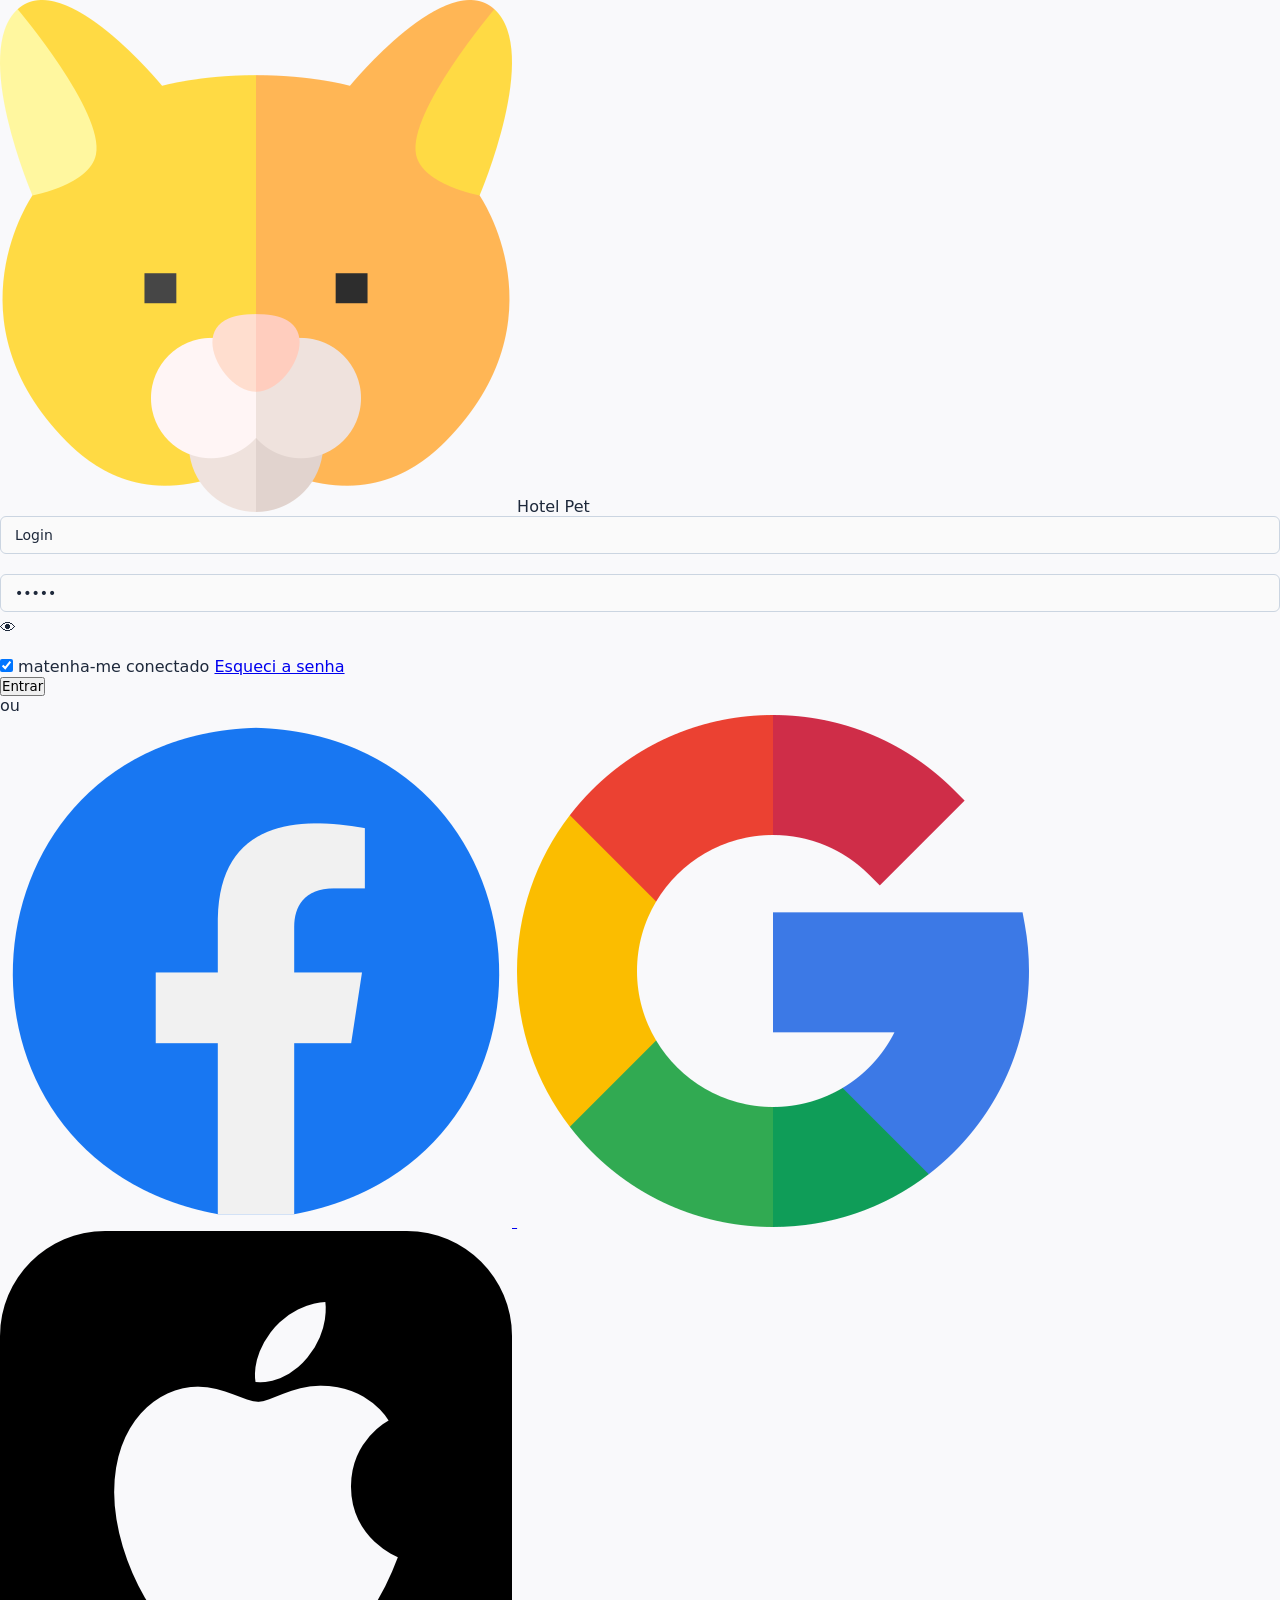
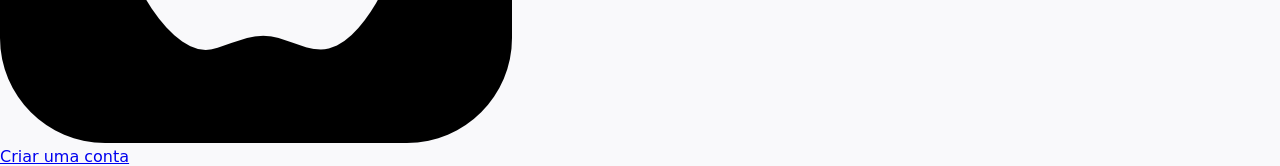
==== commit e5f62b69: "Chamando imagens" ====
--- a/login.html
+++ b/login.html
@@ -3,66 +3,46 @@
 <head>
   <meta charset="UTF-8">
   <meta name="viewport" content="width=device-width, initial-scale=1.0">
-  <title>Hotel Pet</title>
-  <link rel="stylesheet" href="global.css">
-  <style>
-    /* Estilos de controle para a Single Page Application (SPA) */
-    .page {
-      display: none;
-      width: 100%;
-    }
-    .page.active-page {
-      display: flex;
-    }
-    /* Esconde telas avulsas como Login e Criar Conta do layout com sidebar */
-    .standalone-page {
-      display: none;
-      width: 100%;
-      min-height: 100vh;
-      align-items: center;
-      justify-content: center;
-    }
-    .standalone-page.active-page {
-      display: flex;
-    }
-    /* Estilos utilitários de cursor */
-    [onclick] {
-      cursor: pointer;
-    }
-  </style>
+  <title>Hotel Pet - Login</title>
+<link rel="stylesheet" href="global.css">
 </head>
 <body>
 
-  <!-- ========================================== -->
-  <!-- TELA 1: LOGIN                              -->
-  <!-- ========================================== -->
-  <section id="login" class="standalone-page active-page">
-    <div class="login-container">
-      <div class="image-section"></div>
-      <div class="login-section">
-        <div class="brand-title">
+  <div class="login-container">
+    <div class="image-section"></div>
+
+    <div class="login-section">
+      <div class="brand-title">
   <img src="pet.png" alt="Logo Hotel Pet">
   <span>Hotel Pet</span>
 </div>
-        <form class="login-form" onsubmit="event.preventDefault(); navigateTo('pets');">
-          <div class="form-group">
-            <input type="text" class="form-control" placeholder="Login" value="Login">
-          </div>
-          <div class="form-group">
-            <input type="password" class="form-control" placeholder="Senha" value="Senha">
-            <span class="toggle-password">👁</span>
-          </div>
-          <div class="form-options">
-            <label class="remember-me">
-              <input type="checkbox" checked>
-              <span>mantenha-me conectado</span>
-            </label>
-            <a href="#" onclick="alert('Instruções de recuperação enviadas.'); return false;" class="forgot-password">Esqueci a senha</a>
-          </div>
-          <button type="submit" class="btn-submit">Entrar</button>
-        </form>
-        <div class="divider"><span>ou</span></div>
-        <div class="social-login">
+
+      <form class="login-form">
+        <div class="form-group">
+          <input type="text" class="form-control" placeholder="Login" value="Login">
+        </div>
+
+        <div class="form-group">
+          <input type="password" class="form-control" placeholder="Senha" value="Senha">
+          <span class="toggle-password">👁</span>
+        </div>
+
+        <div class="form-options">
+          <label class="remember-me">
+            <input type="checkbox" checked>
+            <span>matenha-me conectado</span>
+          </label>
+          <a href="#" class="forgot-password">Esqueci a senha</a>
+        </div>
+
+        <button type="submit" class="btn-submit">Entrar</button>
+      </form>
+
+      <div class="divider">
+        <span>ou</span>
+      </div>
+
+    <div class="social-login">
   <a href="#" class="social-btn" title="Facebook">
     <img src="facebook.png" alt="Facebook">
   </a>
@@ -75,608 +55,10 @@
     <img src="apple.png" alt="Apple">
   </a>
 </div>
-        <a href="#" onclick="navigateTo('criarConta'); return false;" class="create-account-link">Criar uma conta</a>
-      </div>
-    </div>
-  </section>
 
-  <!-- ========================================== -->
-  <!-- TELA 2: CRIAR CONTA                        -->
-  <!-- ========================================== -->
-  <section id="criarConta" class="standalone-page">
-    <div class="container">
-      <div class="image-container"></div>
-      <div class="card-container">
-        <h1 class="brand-title">Hotel Pet</h1>
-        <form class="register-form" onsubmit="event.preventDefault(); navigateTo('pets');">
-          <div class="input-group">
-            <input type="text" class="form-control" placeholder="Login" required>
-          </div>
-          <div class="input-group">
-            <input type="password" class="form-control" placeholder="Senha" required>
-            <button type="button" class="password-toggle" aria-label="Mostrar senha">👁</button>
-          </div>
-          <button type="submit" class="btn-submit">Criar conta</button>
-        </form>
-        <a href="#" onclick="navigateTo('login'); return false;" class="login-link">Já tem conta? Login</a>
-      </div>
-    </div>
-  </section>
-
-  <!-- ========================================== -->
-  <!-- ESTRUTURA PRINCIPAL (PAINEL COM SIDEBAR)  -->
-  <!-- ========================================== -->
-  <div id="app-layout" style="display: none; width: 100%; min-height: 100vh;">
-    
-    <!-- Menu Lateral Fixo -->
-    <aside class="sidebar">
-      <div class="brand">Hotel Pet</div>
-      <ul class="nav-list">
-        <li class="nav-item" id="nav-pets"><a href="#" onclick="navigateTo('pets'); return false;">🐾 Pets</a></li>
-        <li class="nav-item" id="nav-usuarios"><a href="#" onclick="navigateTo('usuarios'); return false;">👤 Usuários</a></li>
-        <li class="nav-item" id="nav-configuracoes"><a href="#" onclick="navigateTo('configuracoes'); return false;">⚙ Configurações</a></li>
-        <li class="nav-item" id="nav-reservas"><a href="#" onclick="navigateTo('reservas'); return false;">📖 Reservas</a></li>
-      </ul>
-    </aside>
-
-    <!-- Área de Conteúdo Central -->
-    <div class="main-wrapper">
-      
-      <!-- Topbar Compartilhada -->
-      <header class="header">
-        <div class="user-profile" onclick="navigateTo('editarPerfil')" title="Clique para editar seu perfil">
-          <div class="avatar-circle">👤</div>
-          <span>João da Silva</span>
-        </div>
-      </header>
-
-      <!-- Sub-telas do Painel -->
-      <main class="content">
-
-        <!-- 3. LISTA DE PETS -->
-        <section id="pets" class="page">
-          <div style="width: 100%;">
-            <div class="breadcrumb">Home / Pets</div>
-            <h1 class="page-title">Pets</h1>
-            <div class="action-bar">
-              <button class="btn-outline" onclick="navigateTo('cadastrarPet')">+ Novo Pet</button>
-            </div>
-            <div class="filter-card">
-              <div class="form-grid">
-                <div class="form-group"><label for="pet-id">Id</label><input type="text" id="pet-id" class="form-control"></div>
-                <div class="form-group"><label for="pet-raca">Raça</label><input type="text" id="pet-raca" class="form-control"></div>
-                <div class="form-group"><label for="pet-nome">Nome</label><input type="text" id="pet-nome" class="form-control"></div>
-                <div class="form-group"><label for="pet-tamanho">Tamanho</label><input type="text" id="pet-tamanho" class="form-control"></div>
-              </div>
-              <div class="form-actions">
-                <button class="btn-primary">🔍 Pesquisar</button>
-                <button class="btn-secondary">↺ Limpar</button>
-              </div>
-            </div>
-            <div class="table-card">
-              <table class="custom-table">
-                <thead>
-                  <tr>
-                    <th style="width: 30px;"><input type="checkbox"></th>
-                    <th>Id ↓</th><th>Nome ↓</th><th>Tipo ↓</th><th>Raça ↓</th><th>Tamanho ↓</th><th></th>
-                  </tr>
-                </thead>
-                <tbody>
-                  <tr>
-                    <td><input type="checkbox" checked></td>
-                    <td>12349984501</td><td>Max</td><td>Cachorro</td><td>Pastor Alemão</td><td>Grande</td>
-                    <td class="table-actions">
-                      <a href="#" onclick="navigateTo('editarPet'); return false;">Editar</a>
-                      <a href="#" onclick="navigateTo('visualizarPet'); return false;">Visualizar</a>
-                    </td>
-                  </tr>
-                  <tr>
-                    <td><input type="checkbox"></td>
-                    <td>12349984502</td><td>Ginger</td><td>Gato</td><td>Não definida</td><td>Pequeno</td>
-                    <td class="table-actions">
-                      <a href="#" onclick="navigateTo('editarPet'); return false;">Editar</a>
-                      <a href="#" onclick="navigateTo('visualizarPet'); return false;">Visualizar</a>
-                    </td>
-                  </tr>
-                </tbody>
-              </table>
-            </div>
-          </div>
-        </section>
-
-        <!-- 4. CADASTRAR PET -->
-        <section id="cadastrarPet" class="page">
-          <div style="width: 100%;">
-            <div class="breadcrumb">Home / Pet / Novo Pet</div>
-            <div class="card-container">
-              <h1 class="page-title">Novo Pet</h1>
-              <form onsubmit="event.preventDefault(); navigateTo('pets');">
-                <div class="form-content">
-                  <div class="form-fields">
-                    <div class="form-group"><label for="cad-proprietario">Proprietário *</label><input type="text" id="cad-proprietario" class="form-control" required></div>
-                    <div class="form-group"><label for="cad-nome-pet">Nome *</label><input type="text" id="cad-nome-pet" class="form-control" required></div>
-                    <div class="form-group">
-                      <label for="cad-tipo-pet">Tipo *</label>
-                      <select id="cad-tipo-pet" class="form-control" required>
-                        <option value=""></option>
-                        <option value="cachorro">Cachorro</option>
-                        <option value="gato">Gato</option>
-                        <option value="outro">Outro</option>
-                      </select>
-                    </div>
-                    <div class="form-group"><label for="cad-raca-pet">Raça *</label><input type="text" id="cad-raca-pet" class="form-control" required></div>
-                    <div class="form-group">
-                      <label for="cad-tamanho-pet">Tamanho *</label>
-                      <select id="cad-tamanho-pet" class="form-control" required>
-                        <option value=""></option>
-                        <option value="pequeno">Pequeno</option>
-                        <option value="medio">Médio</option>
-                        <option value="grande">Grande</option>
-                      </select>
-                    </div>
-                  </div>
-                  <div class="image-upload-section">
-                    <label>Imagem</label>
-                    <div class="image-placeholder"></div>
-                  </div>
-                </div>
-                <div class="form-actions">
-                  <button type="submit" class="btn-primary">💾 Salvar</button>
-                  <button type="reset" class="btn-secondary">↺ Limpar</button>
-                  <button type="button" class="btn-secondary" onclick="navigateTo('pets')">← Cancelar</button>
-                </div>
-              </form>
-            </div>
-          </div>
-        </section>
-
-        <!-- 5. EDITAR PET -->
-        <section id="editarPet" class="page">
-          <div style="width: 100%;">
-            <div class="breadcrumb">Home / Pet / Editar Pet</div>
-            <div class="card-container">
-              <h1 class="page-title">Editar Pet</h1>
-              <form onsubmit="event.preventDefault(); navigateTo('pets');">
-                <div class="form-content">
-                  <div class="form-fields">
-                    <div class="form-group"><label for="edit-nome-pet">Nome *</label><input type="text" id="edit-nome-pet" class="form-control" value="Max" required></div>
-                    <div class="form-group">
-                      <label for="edit-tipo-pet">Tipo *</label>
-                      <select id="edit-tipo-pet" class="form-control" required>
-                        <option value="cachorro" selected>Cachorro</option>
-                        <option value="gato">Gato</option>
-                      </select>
-                    </div>
-                    <div class="form-group"><label for="edit-raca-pet">Raça *</label><input type="text" id="edit-raca-pet" class="form-control" value="Pastor Alemão" required></div>
-                    <div class="form-group">
-                      <label for="edit-tamanho-pet">Tamanho *</label>
-                      <select id="edit-tamanho-pet" class="form-control" required>
-                        <option value="grande" selected>Grande</option>
-                      </select>
-                    </div>
-                  </div>
-                  <div class="image-upload-section">
-                    <label>Imagem</label>
-                    <div class="image-placeholder"></div>
-                  </div>
-                </div>
-                <div class="form-actions">
-                  <button type="submit" class="btn-primary">💾 Salvar</button>
-                  <button type="reset" class="btn-secondary">↺ Limpar</button>
-                  <button type="button" class="btn-secondary" onclick="navigateTo('pets')">← Cancelar</button>
-                </div>
-              </form>
-            </div>
-          </div>
-        </section>
-
-        <!-- 6. VISUALIZAR PET -->
-        <section id="visualizarPet" class="page">
-          <div style="width: 100%;">
-            <div class="breadcrumb">Home / pets / ver pet</div>
-            <div class="card-container">
-              <h1 class="page-title">Ver pet</h1>
-              <div class="top-actions">
-                <button class="btn-action-outline" onclick="navigateTo('editarPet')">✏️ Editar</button>
-                <button class="btn-action-outline" onclick="if(confirm('Deseja excluir?')) navigateTo('pets')">✖ Deletar</button>
-              </div>
-              <div class="details-container">
-                <div class="detail-row"><span class="detail-label">Proprietário:</span><span class="detail-value">José da Silva</span></div>
-                <div class="detail-row"><span class="detail-label">Id:</span><span class="detail-value">1234509876</span></div>
-                <div class="detail-row"><span class="detail-label">Nome:</span><span class="detail-value">Max</span></div>
-                <div class="detail-row"><span class="detail-label">Tipo:</span><span class="detail-value">Cachorro</span></div>
-                <div class="detail-row"><span class="detail-label">Raça:</span><span class="detail-value">Pastor Alemão</span></div>
-                <div class="detail-row">
-                  <span class="detail-label">Imagem</span>
-                  <div class="detail-value"><div class="image-placeholder"></div></div>
-                </div>
-                <div class="detail-row">
-                  <span class="detail-label">Reservas:</span>
-                  <div class="detail-value reservations-list">
-                    <span class="res-blue" onclick="navigateTo('verReserva')">02/05/2021 - 07/05/2021 (completa)</span>
-                    <span class="res-green" onclick="navigateTo('editReservaEmAndamento')">02/05/2021 - 07/05/2021 (em andamento)</span>
-                  </div>
-                </div>
-                <div class="bottom-actions">
-                  <button class="btn-back" onclick="navigateTo('pets')">← Voltar</button>
-                </div>
-              </div>
-            </div>
-          </div>
-        </section>
-
-        <!-- 7. LISTA DE USUÁRIOS -->
-        <section id="usuarios" class="page">
-          <div style="width: 100%;">
-            <div class="breadcrumb">Home / Usuários</div>
-            <h1 class="page-title">Usuários</h1>
-            <div class="action-bar">
-              <button class="btn-outline" onclick="navigateTo('cadastrarUsuario')">+ novo</button>
-              <button class="btn-outline">- Remover</button>
-              <button class="btn-outline">✓ Mudar status</button>
-            </div>
-            <div class="view-filter">
-              <span>Visualizar Por:</span>
-              <button class="btn-toggle">Usuários</button>
-              <button class="btn-toggle blue">Função</button>
-            </div>
-            <div class="filter-card">
-              <div class="form-grid">
-                <div class="form-group"><label for="usr-id">Id</label><input type="text" id="usr-id" class="form-control"></div>
-                <div class="form-group"><label>Criado em</label><div class="date-inputs"><input type="date" class="form-control"><input type="date" class="form-control"></div></div>
-                <div class="form-group"><label for="usr-email">Email</label><input type="text" id="usr-email" class="form-control"></div>
-                <div class="form-group"><label for="usr-nome">Nome</label><input type="text" id="usr-nome" class="form-control"></div>
-                <div class="form-group">
-                  <label for="usr-status">Status</label>
-                  <select id="usr-status" class="form-control">
-                    <option value=""></option>
-                    <option value="ativo">Ativo</option>
-                    <option value="inativo">Inativo</option>
-                  </select>
-                </div>
-                <div class="form-group">
-                  <label for="usr-funcao">Função</label>
-                  <select id="usr-funcao" class="form-control">
-                    <option value=""></option>
-                    <option value="gerente">Gerente</option>
-                    <option value="funcionario">Funcionário</option>
-                    <option value="cliente">Cliente</option>
-                  </select>
-                </div>
-              </div>
-              <div class="form-actions">
-                <button class="btn-primary">🔍 Pesquisar</button>
-                <button class="btn-secondary">↺ Limpar</button>
-              </div>
-            </div>
-            <div class="table-card">
-              <table class="custom-table">
-                <thead>
-                  <tr>
-                    <th style="width: 30px;"><input type="checkbox"></th>
-                    <th style="width: 40px;">Foto</th>
-                    <th>Email ↓</th><th>Nome ↓</th><th>Função ↓</th><th>Status ↓</th><th>Criado em ↓</th><th></th>
-                  </tr>
-                </thead>
-                <tbody>
-                  <tr>
-                    <td><input type="checkbox" checked></td>
-                    <td><div class="avatar-circle">👤</div></td>
-                    <td>joaodasilva@pet.com</td><td>João da Silva</td><td>Gerente</td>
-                    <td><span class="badge badge-success">Ativo</span></td><td>19/02/2020</td>
-                    <td class="table-actions">
-                      <a href="#" onclick="navigateTo('editarPerfil'); return false;">Editar</a>
-                      <a href="#" onclick="navigateTo('editarPerfil'); return false;">Visualizar</a>
-                    </td>
-                  </tr>
-                  <tr>
-                    <td><input type="checkbox"></td>
-                    <td><div class="avatar-circle">👤</div></td>
-                    <td>maria@pet.com</td><td>Maria da Silva</td><td>Funcionário</td>
-                    <td><span class="badge badge-danger">Inativo</span></td><td>19/02/2020</td>
-                    <td class="table-actions">
-                      <a href="#" onclick="navigateTo('editarPerfil'); return false;">Editar</a>
-                      <a href="#" onclick="navigateTo('editarPerfil'); return false;">Visualizar</a>
-                    </td>
-                  </tr>
-                </tbody>
-              </table>
-            </div>
-          </div>
-        </section>
-
-        <!-- 8. CADASTRAR USUÁRIO -->
-        <section id="cadastrarUsuario" class="page">
-          <div style="width: 100%;">
-            <div class="breadcrumb">Home / Usuário / Novo usuário</div>
-            <div class="card-container">
-              <h1 class="page-title">Novo Usuário</h1>
-              <form class="profile-form" onsubmit="event.preventDefault(); navigateTo('usuarios');">
-                <div class="form-group"><label for="cad-usr-email">Email *</label><input type="email" id="cad-usr-email" class="form-control" required></div>
-                <div class="form-group"><label for="cad-usr-nome">Nome *</label><input type="text" id="cad-usr-nome" class="form-control" required></div>
-                <div class="form-group"><label for="cad-usr-sobrenome">Sobrenome</label><input type="text" id="cad-usr-sobrenome" class="form-control"></div>
-                <div class="form-group"><label for="cad-usr-telefone">Telefone *</label><input type="tel" id="cad-usr-telefone" class="form-control" required></div>
-                <div class="form-group">
-                  <label for="cad-usr-funcao">Função</label>
-                  <select id="cad-usr-funcao" class="form-control">
-                    <option value="funcionario">Funcionário</option>
-                    <option value="cliente">Cliente</option>
-                    <option value="gerente">Gerente</option>
-                  </select>
-                </div>
-                <div class="image-placeholder"></div>
-                <div class="form-actions">
-                  <button type="submit" class="btn-primary">💾 Salvar</button>
-                  <button type="reset" class="btn-secondary">↺ Limpar</button>
-                  <button type="button" class="btn-secondary" onclick="navigateTo('usuarios')">← Cancelar</button>
-                </div>
-              </form>
-            </div>
-          </div>
-        </section>
-
-        <!-- 9. EDITAR PERFIL / USUÁRIO -->
-        <section id="editarPerfil" class="page">
-          <div style="width: 100%;">
-            <div class="breadcrumb">Home / Editar Perfil</div>
-            <div class="card-container">
-              <h1 class="page-title">Editar Perfil</h1>
-              <form class="edit-form" onsubmit="event.preventDefault(); navigateTo('usuarios');">
-                <div class="form-group"><label for="edit-email">Email *</label><input type="email" id="edit-email" class="form-control" value="joaodasilva@pet.com" required></div>
-                <div class="form-group"><label for="edit-nome">Nome *</label><input type="text" id="edit-nome" class="form-control" value="João" required></div>
-                <div class="form-group"><label for="edit-sobrenome">Sobrenome</label><input type="text" id="edit-sobrenome" class="form-control" value="da Silva"></div>
-                <div class="form-group"><label for="edit-telefone">Telefone *</label><input type="text" id="edit-telefone" class="form-control" value="+55 (73) 99876-8943" required></div>
-                <div class="form-group">
-                  <label for="edit-funcao">Função</label>
-                  <select id="edit-funcao" class="form-control">
-                    <option value="funcionario" selected>Funcionário</option>
-                    <option value="cliente">Cliente</option>
-                    <option value="gerente">Gerente</option>
-                  </select>
-                </div>
-                <div class="avatar-placeholder"></div>
-                <div class="form-actions">
-                  <button type="submit" class="btn-primary">💾 Salvar</button>
-                  <button type="reset" class="btn-secondary">↺ Limpar</button>
-                  <button type="button" class="btn-secondary" onclick="navigateTo('usuarios')">← Cancelar</button>
-                </div>
-              </form>
-            </div>
-          </div>
-        </section>
-
-        <!-- 10. CONFIGURAÇÕES -->
-        <section id="configuracoes" class="page">
-          <div style="width: 100%;">
-            <div class="breadcrumb">Home / Configurações</div>
-            <div class="card-container">
-              <h1 class="page-title">Configurações</h1>
-              <form class="settings-form" onsubmit="event.preventDefault(); alert('Configurações salvas!');">
-                <div class="form-group"><label for="valor-diaria">Valor da diária</label><input type="text" id="valor-diaria" class="form-control" value="R$ 10,00"></div>
-                <div class="form-group"><label for="vagas">Vagas disponíveis</label><input type="number" id="vagas" class="form-control" value="3"></div>
-                <div class="form-actions">
-                  <button type="submit" class="btn-primary">💾 Salvar</button>
-                  <button type="reset" class="btn-secondary">↺ Limpar</button>
-                </div>
-              </form>
-            </div>
-          </div>
-        </section>
-
-        <!-- 11. LISTA DE RESERVAS -->
-        <section id="reservas" class="page">
-          <div style="width: 100%;">
-            <div class="breadcrumb">Home / Reservas</div>
-            <h1 class="page-title">Reservas</h1>
-            <div class="action-bar">
-              <button class="btn-outline" onclick="navigateTo('fazerReserva')">+ Nova reserva</button>
-            </div>
-            <div class="filter-card">
-              <div class="form-grid">
-                <div class="form-group"><label for="res-id">Id</label><input type="text" id="res-id" class="form-control"></div>
-                <div class="form-group"><label>Período</label><div class="double-inputs"><input type="date" class="form-control"><input type="date" class="form-control"></div></div>
-                <div class="form-group"><label for="res-proprietario">Proprietário</label><input type="text" id="res-proprietario" class="form-control"></div>
-                <div class="form-group"><label>Total</label><div class="double-inputs"><input type="text" class="form-control" value="R$ 0,00"><input type="text" class="form-control" value="R$ 0,00"></div></div>
-                <div class="form-group">
-                  <label for="res-status">Status</label>
-                  <select id="res-status" class="form-control">
-                    <option value=""></option>
-                    <option value="reservada">Reservada</option>
-                    <option value="em_progresso">Em progresso</option>
-                    <option value="finalizada">Finalizada</option>
-                  </select>
-                </div>
-                <div class="form-group"><label for="res-pet">Pet</label><input type="text" id="res-pet" class="form-control"></div>
-              </div>
-              <div class="form-actions">
-                <button class="btn-primary">🔍 Pesquisar</button>
-                <button class="btn-secondary">↺ Limpar</button>
-              </div>
-            </div>
-            <div class="table-card">
-              <table class="custom-table">
-                <thead>
-                  <tr>
-                    <th style="width: 30px;"><input type="checkbox"></th>
-                    <th>Id ↓</th><th>Pet ↓</th><th>Chegada ↓</th><th>Partida ↓</th><th>Status ↓</th><th>Total ↓</th><th></th>
-                  </tr>
-                </thead>
-                <tbody>
-                  <tr>
-                    <td><input type="checkbox" checked></td>
-                    <td>12349984501</td><td>Max</td><td>02/05/2021</td><td>07/05/2021</td>
-                    <td><span class="badge badge-reservada">Reservada</span></td><td>R$ 40,00</td>
-                    <td class="table-actions">
-                      <a href="#" onclick="navigateTo('editReservaEmAndamento'); return false;">Editar</a>
-                      <a href="#" onclick="navigateTo('verReserva'); return false;">Visualizar</a>
-                    </td>
-                  </tr>
-                  <tr>
-                    <td><input type="checkbox"></td>
-                    <td>12349984502</td><td>Ginger</td><td>02/05/2021</td><td>07/05/2021</td>
-                    <td><span class="badge badge-progresso">Em progresso</span></td><td>R$ 40,00</td>
-                    <td class="table-actions">
-                      <a href="#" onclick="navigateTo('editReservaEmAndamento'); return false;">Editar</a>
-                      <a href="#" onclick="navigateTo('verReserva'); return false;">Visualizar</a>
-                    </td>
-                  </tr>
-                </tbody>
-              </table>
-            </div>
-          </div>
-        </section>
-
-        <!-- 12. FAZER RESERVA -->
-        <section id="fazerReserva" class="page">
-          <div style="width: 100%;">
-            <div class="breadcrumb">Home / reservas / nova reserva</div>
-            <div class="card-container">
-              <h1 class="page-title">Fazer reserva</h1>
-              <form class="reservation-form" onsubmit="event.preventDefault(); navigateTo('reservas');">
-                <div class="form-group"><label for="fz-pet">Pet *</label><input type="text" id="fz-pet" class="form-control" value="Max" required></div>
-                <div class="form-group">
-                  <label>Período *</label>
-                  <div class="date-range-group">
-                    <div class="date-input-wrapper"><input type="date" value="2021-05-02" required></div>
-                    <div class="date-input-wrapper"><input type="date" value="2021-05-07" required></div>
-                  </div>
-                </div>
-                <div class="form-group"><label for="fz-notas">Notas</label><textarea id="fz-notas" class="form-control">Lorem ipsum dolor sit amet...</textarea></div>
-                <div class="total-price">Total das diárias: <span>R$ 40,00</span></div>
-                <div class="form-actions">
-                  <button type="submit" class="btn-primary">💾 Salvar</button>
-                  <button type="reset" class="btn-secondary">↺ Limpar</button>
-                  <button type="button" class="btn-secondary" onclick="navigateTo('reservas')">← Cancelar</button>
-                </div>
-              </form>
-            </div>
-          </div>
-        </section>
-
-        <!-- 13. EDITAR RESERVA EM ANDAMENTO -->
-        <section id="editReservaEmAndamento" class="page">
-          <div style="width: 100%;">
-            <div class="breadcrumb">Home / reservas / editar reserva</div>
-            <div class="card-container">
-              <h1 class="page-title">Editar reserva</h1>
-              <form onsubmit="event.preventDefault(); navigateTo('reservas');">
-                <div class="form-group"><label for="ed-proprietario">Proprietário *</label><input type="text" id="ed-proprietario" class="form-control" value="José da Silva"></div>
-                <div class="form-group"><label for="ed-pet">Pet *</label><input type="text" id="ed-pet" class="form-control" value="Max"></div>
-                <div class="form-group">
-                  <label>Período *</label>
-                  <div class="date-row">
-                    <input type="date" class="form-control" value="2021-05-02">
-                    <input type="date" class="form-control" value="2021-05-07">
-                  </div>
-                </div>
-                <div class="form-group"><label for="ed-notas">Notas</label><textarea id="ed-notas" class="form-control">Lorem ipsum dolor sit amet...</textarea></div>
-                <div class="form-group">
-                  <label for="ed-status">Status *</label>
-                  <select id="ed-status" class="form-control">
-                    <option value="em_andamento" selected>Em andamento</option>
-                    <option value="concluido">Concluído</option>
-                    <option value="cancelado">Cancelado</option>
-                  </select>
-                </div>
-                <div class="form-group"><label for="ed-anotacoes">Anotações do funcionário</label><textarea id="ed-anotacoes" class="form-control">Lorem ipsum dolor sit amet...</textarea></div>
-                <div class="image-upload-group">
-                  <div class="image-placeholder"></div>
-                  <div class="add-image-btn">+</div>
-                </div>
-                <div class="total-price">Total das diárias: <span>R$ 40,00</span></div>
-                <div class="form-actions">
-                  <button type="submit" class="btn-primary">💾 Salvar</button>
-                  <button type="reset" class="btn-secondary">↺ Limpar</button>
-                  <button type="button" class="btn-secondary" onclick="navigateTo('reservas')">← Cancelar</button>
-                </div>
-              </form>
-            </div>
-          </div>
-        </section>
-
-        <!-- 14. VER RESERVA -->
-        <section id="verReserva" class="page">
-          <div style="width: 100%;">
-            <div class="breadcrumb">Home / reservas / ver reserva</div>
-            <div class="details-card">
-              <h1 class="page-title">Ver reserva</h1>
-              <div class="details-list">
-                <div class="detail-row"><span class="detail-label">Id:</span><span class="detail-value">1234099871</span></div>
-                <div class="detail-row"><span class="detail-label">Proprietário:</span><span class="detail-value">José da Silva</span></div>
-                <div class="detail-row"><span class="detail-label">Pet:</span><span class="detail-value"><a href="#" onclick="navigateTo('visualizarPet'); return false;">Max</a></span></div>
-                <div class="detail-row"><span class="detail-label">Chegada:</span><span class="detail-value">02/05/2021</span></div>
-                <div class="detail-row"><span class="detail-label">Partida:</span><span class="detail-value">07/05/2021</span></div>
-                <div class="detail-row"><span class="detail-label">Notas:</span><span class="detail-value">Lorem ipsum dolor sit amet...</span></div>
-                <div class="detail-row"><span class="detail-label">Anotações dos Funcionários:</span><span class="detail-value">Lorem ipsum dolor sit amet...</span></div>
-                <div class="detail-row">
-                  <span class="detail-label">Imagens</span>
-                  <div class="detail-value">
-                    <div class="images-grid">
-                      <div class="image-placeholder"></div>
-                      <div class="image-placeholder"></div>
-                    </div>
-                  </div>
-                </div>
-                <div class="detail-row" style="align-items: center;">
-                  <span class="detail-label">Status:</span>
-                  <div class="detail-value"><span class="status-badge">Finalizada</span></div>
-                </div>
-                <div class="detail-row"><span class="detail-label">Total das diárias:</span><span class="detail-value">R$ 40,00</span></div>
-                <div class="detail-row"><span class="detail-label">Recibo:</span><span class="detail-value"><a href="#">📎 recibo.pdf</a></span></div>
-                <div class="detail-row"><span class="detail-label">Criado em:</span><span class="detail-value">02/05/2021</span></div>
-                <div class="detail-row"><span class="detail-label">Atualizado em:</span><span class="detail-value">07/05/2021</span></div>
-              </div>
-              <button class="btn-back" onclick="navigateTo('reservas')">← Voltar</button>
-            </div>
-          </div>
-        </section>
-
-      </main>
+      <a href="#" class="create-account-link">Criar uma conta</a>
     </div>
   </div>
 
-  <!-- ========================================== -->
-  <!-- SCRIPT DE NAVEGAÇÃO E ROTEAR DAS TELAS    -->
-  <!-- ========================================== -->
-  <script>
-    function navigateTo(pageId) {
-      // 1. Oculta todas as páginas avulsas e do painel
-      document.querySelectorAll('.standalone-page, .page').forEach(page => {
-        page.classList.remove('active-page');
-      });
-
-      // 2. Se for tela fora do painel (login/registro)
-      if (pageId === 'login' || pageId === 'criarConta') {
-        document.getElementById('app-layout').style.display = 'none';
-        document.getElementById(pageId).classList.add('active-page');
-      } else {
-        // Exibe o layout do painel com sidebar
-        document.getElementById('app-layout').style.display = 'flex';
-        
-        // Exibe a tela específica solicitada
-        const targetPage = document.getElementById(pageId);
-        if (targetPage) {
-          targetPage.classList.add('active-page');
-        }
-
-        // Atualiza a opção ativa na barra lateral
-        document.querySelectorAll('.nav-item').forEach(item => item.classList.remove('active'));
-
-        if (['pets', 'cadastrarPet', 'editarPet', 'visualizarPet'].includes(pageId)) {
-          document.getElementById('nav-pets')?.classList.add('active');
-        } else if (['usuarios', 'cadastrarUsuario', 'editarPerfil'].includes(pageId)) {
-          document.getElementById('nav-usuarios')?.classList.add('active');
-        } else if (pageId === 'configuracoes') {
-          document.getElementById('nav-configuracoes')?.classList.add('active');
-        } else if (['reservas', 'fazerReserva', 'editReservaEmAndamento', 'verReserva'].includes(pageId)) {
-          document.getElementById('nav-reservas')?.classList.add('active');
-        }
-      }
-
-      // Rola a tela para o topo
-      window.scrollTo(0, 0);
-    }
-  </script>
-
 </body>
 </html>
